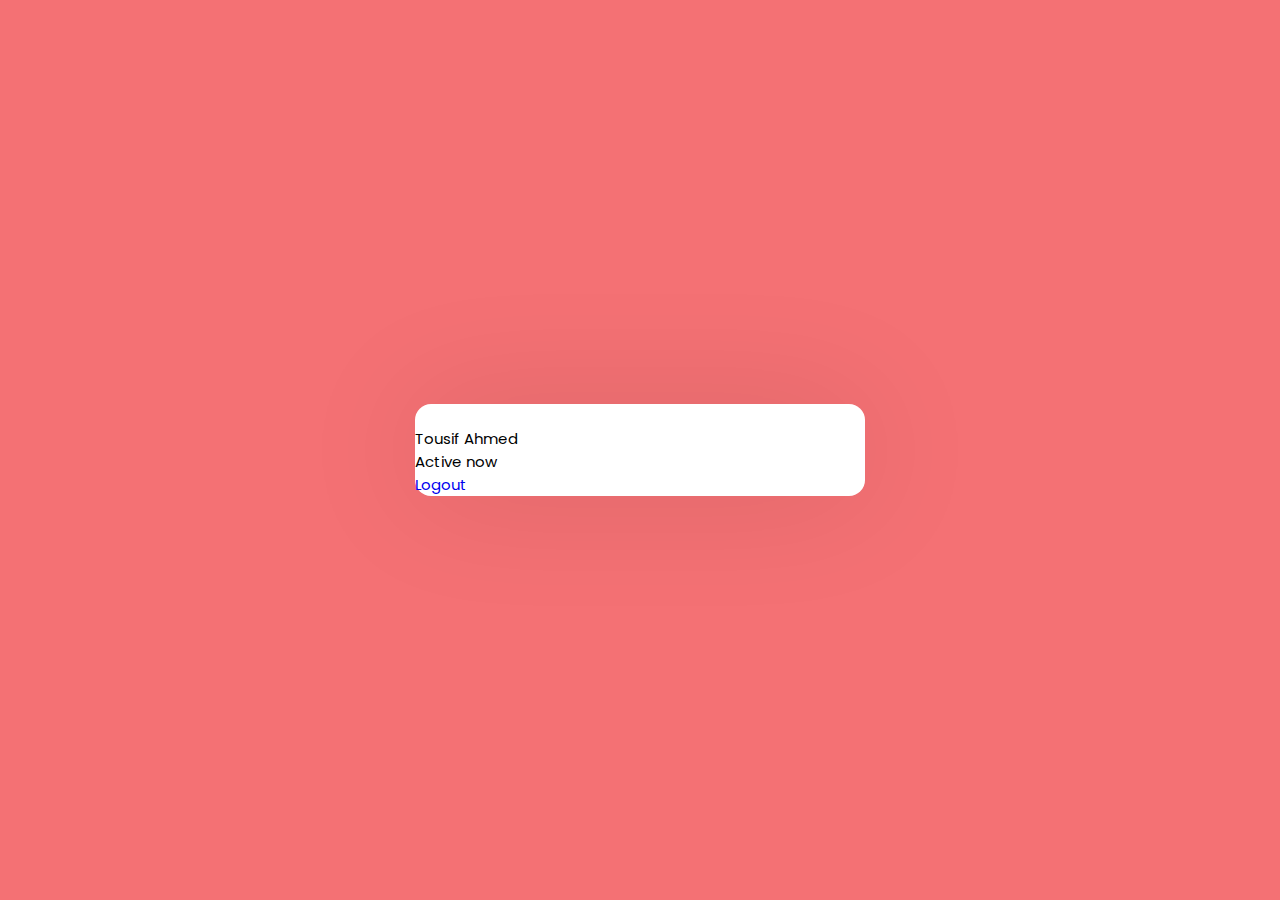
==== chat.html @ b1094d07 "Second update" ====
<!DOCTYPE html>
<html lang="en">

<head>
    <meta charset="UTF-8">
    <meta http-equiv="X-UA-Compatible" content="IE=edge">
    <meta name="viewport" content="width=device-width, initial-scale=1.0">
    <link rel="stylesheet" href="style.css">
    <link rel="stylesheet" href="https://cdnjs.cloudflare.com/ajax/libs/font-awesome/6.1.1/css/all.min.css">
    <link href='https://fonts.googleapis.com/css?family=Poppins' rel='stylesheet'>
    <title>Real time chat</title>
    <style>
        body {
            font-family: 'Poppins';
            font-size: 15px;
        }
    </style>
</head>

<body>
    <div class="wrapper">
        <section class="chat-area">
            <header>
                <div class="content">
                    <img src="#" alt="">
                    <div class="details">

                        <span>Tousif Ahmed</span>
                        <p>Active now</p>
                    </div>
                </div>

                <a href="#" class="logout">Logout</a>
            </header>


        </section>
    </div>
</body>

</html>
---- style.css ----
@import url('https://fonts.googleapis.com/css?family=Poppins');

* {
    margin: 0;
    padding: 0;
    box-sizing: border-box;
    text-decoration: none;
    font-family: 'Poppins', sans-serif;
}

body {
    display: flex;
    align-items: center;
    justify-content: center;
    min-height: 100vh;
    background: #f47174;
    padding: 0 10px;
}

.wrapper {
    background: #fff;
    width: 450px;
    border-radius: 16px;
    box-shadow: 0 0 128px 0 rgba(0, 0, 0, 0.1),
        0 32px 64px -48px rgba(0, 0, 0, 0.5);

}

.form {
    padding: 25px 30px;

}

.form header {
    font-size: 25px;
    font-weight: 600;
    padding-bottom: 10px;
    border-bottom: 1px solid #e6e6e6;
}

.form form {
    margin: 20px 0;
}

.form form .error-text {
    color: #721c24;
    background: #f8d7da;
    padding: 8px 10px;
    text-align: center;
    border-radius: 5px;
    margin-bottom: 10px;
    border: 1px solid #f5c6cb;
    display: none;
}


.form form .field {
    display: flex;
    flex-direction: column;
    margin-bottom: 10px;
    flex-direction: column;
    position: relative;

}

.form form .field i {
    position: absolute;
    right: 15px;
    color: #ccc;
    top: 70%;
    transform: translateY(-50%);
    cursor: pointer;
}

.form form .name-details {
    display: flex;
}

form .name-details .field:first-child {
    margin-right: 10px;
}

form .name-details .field:last-child {
    margin-left: 10px;
}

.form form .field input {
    outline: none;
}

.form form .image input {
    font-size: 17px;
}

.form form .button input {
    margin-top: 13px;
    height: 45px;
    border: none;
    font-size: 17px;
    font-weight: 400;
    background: #333;
    color: #fff;
    border-radius: 5px;
    cursor: pointer;
}

.form .link {
    text-align: center;
    margin: 10 0px;
    font-size: 17px;
}

.h1 {
    text-align: center;
}

.form .link .a {
    color: #333;
}

.form .a:hover {
    text-decoration: underline;
}

.form form .input input {
    height: 40px;
    width: 100%;
    font-size: 16px;
    padding: 0 10px;
    border: 1px solid #ccc;
    border-radius: 5px;


}

/*user search design*/
.users {
    padding: 25px 30px;
}

.users header,
.users-list a{
    display: flex;
    align-items: center;
    padding-bottom: 20px;
    border-bottom: 1px solid #e6e6e6;
    justify-content: space-between;
}

.users header .content img {
    height: 50px;
    width: 50px;
}

:is(.users, .users-list) .content{
    display: flex;
    align-items: center;
  }
:is(.users, .users-list) .content .details{
    color: #000;
    margin-left: 20px;
  }
:is(.users, .users-list) .details span{
    font-size: 18px;
    font-weight: 500;
  }

.wrapper img {
    object-fit: cover;
    border-radius: 50%;
}

.users header .details {
    margin-left: 15px;
}



.users header .logout {
    display: block;
    background: #333;
    color: #fff;
    outline: none;
    border: none;
    padding: 7px 15px;
    text-decoration: none;
    border-radius: 5px;
    font-size: 17px;
}

.users .search {
    margin: 20px 0;
    display: flex;
    position: relative;
    align-items: center;
    justify-content: space-between;
}

.users .search .text {
    font-size: 18px;
}

.users .search input {
    position: absolute;
    height: 42px;
    width: calc(100% - 50px);
    font-size: 16px;
    padding: 0 13px;
    border: 1px solid #ccc;
    outline: none;
    border-radius: 5px 0 0 5px;
}
.users .search button{
    width: 47px;
    height: 42px;
    font-size: 17px;
    cursor: pointer;
    border: none;
    background: #333;
    color: #fff;
    outline: none;
    border-radius: 0 5px 5px 0;
  }

.users-list{
    max-height: 350px;
    overflow-y: auto; /* Scroll bar */
  }
.users-list a .content img{
    height: 40px;
    width: 40px;
  }
.users-list a{
      padding-right: 15px;
      margin-bottom: 10px;
      padding-bottom: 10px;
      border-bottom-color: #f1f1f1;
  }
.users-list a:last-child{
      border: none;
      margin-bottom: 0px;
  }
.users-list a .status-dot{
    font-size: 12px;
    color: #468669;
    padding-left: 10px;
  }

.users-list::-webkit-scrollbar{
    width: 0px;

  }  

.users-list a .content p{
      color: #67676a;
  }  

.users-list a .status-dot.offline{ /* offline light in php*/
    color: #ccc;
}
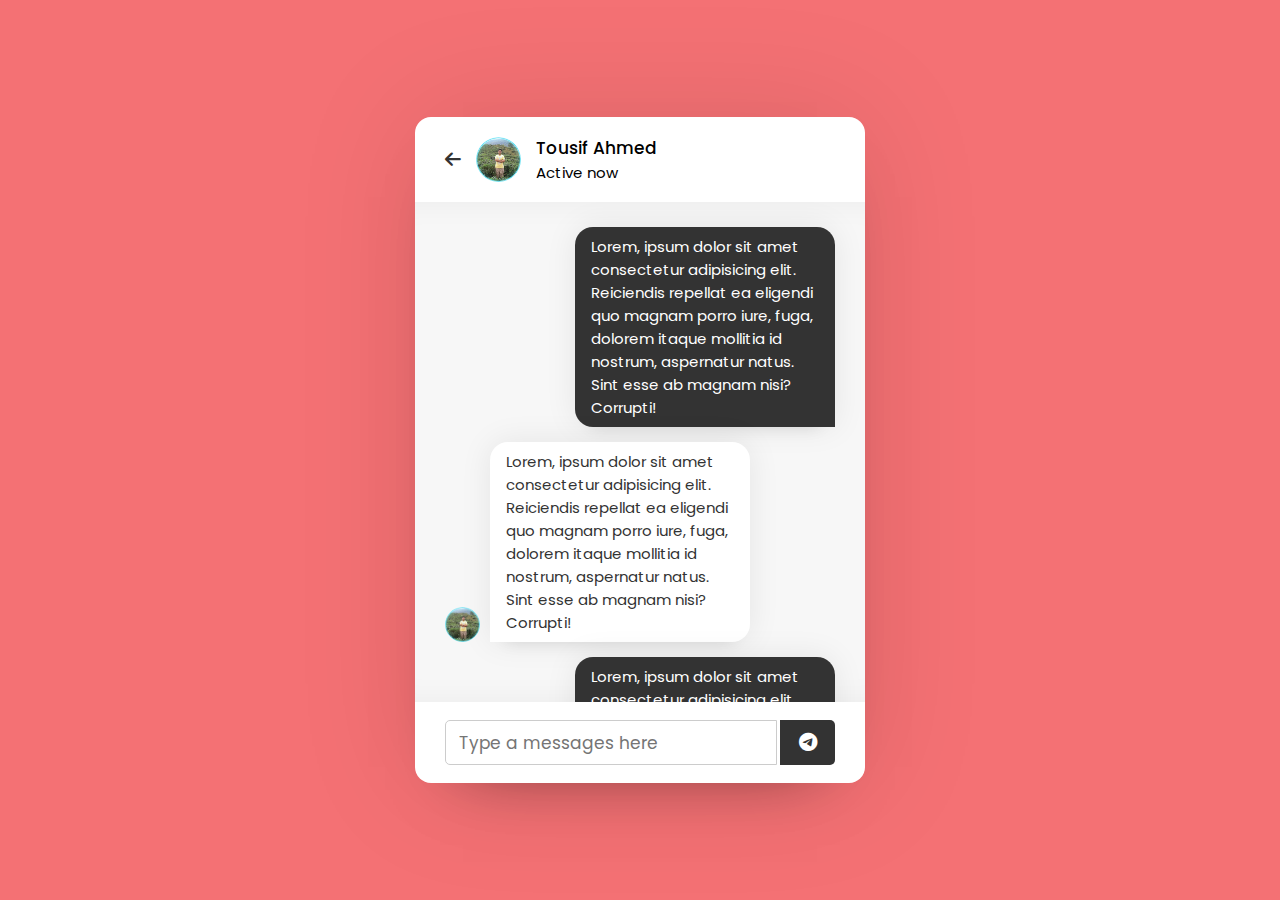
==== commit d12fa986: "3rd update" ====
--- a/chat.html
+++ b/chat.html
@@ -21,19 +21,66 @@
     <div class="wrapper">
         <section class="chat-area">
             <header>
-                <div class="content">
-                    <img src="#" alt="">
+                <a href="#" class="back-icon"><i class="fas fa-arrow-left"></i></a>
+                <img src="Photo.png" alt="">
+                    
                     <div class="details">
 
                         <span>Tousif Ahmed</span>
                         <p>Active now</p>
+                    </div>      
+            </header>
+            <div class="chat-box">
+                <div class="chat outgoing">
+                    <div class="details">
+                        <p>Lorem, ipsum dolor sit amet consectetur adipisicing elit. Reiciendis repellat ea eligendi quo magnam porro iure, fuga, dolorem itaque mollitia id nostrum, aspernatur natus. Sint esse ab magnam nisi? Corrupti!</p>
                     </div>
                 </div>
+                <div class="chat incoming">
+                    <img src="Photo.png" alt="">
+                    <div class="details">
+                        <p>Lorem, ipsum dolor sit amet consectetur adipisicing elit. Reiciendis repellat ea eligendi quo magnam porro iure, fuga, dolorem itaque mollitia id nostrum, aspernatur natus. Sint esse ab magnam nisi? Corrupti!</p>
+                    </div>
+                </div>
+                <div class="chat outgoing">
+                    <div class="details">
+                        <p>Lorem, ipsum dolor sit amet consectetur adipisicing elit. Reiciendis repellat ea eligendi quo magnam porro iure, fuga, dolorem itaque mollitia id nostrum, aspernatur natus. Sint esse ab magnam nisi? Corrupti!</p>
+                    </div>
+                </div>
+                <div class="chat incoming">
+                    <img src="Photo.png" alt="">
+                    <div class="details">
+                        <p>Lorem, ipsum dolor sit amet consectetur adipisicing elit. Reiciendis repellat ea eligendi quo magnam porro iure, fuga, dolorem itaque mollitia id nostrum, aspernatur natus. Sint esse ab magnam nisi? Corrupti!</p>
+                    </div>
+                </div>
+                <div class="chat outgoing">
+                    <div class="details">
+                        <p>Lorem, ipsum dolor sit amet consectetur adipisicing elit. Reiciendis repellat ea eligendi quo magnam porro iure, fuga, dolorem itaque mollitia id nostrum, aspernatur natus. Sint esse ab magnam nisi? Corrupti!</p>
+                    </div>
+                </div>
+                <div class="chat incoming">
+                    <img src="Photo.png" alt="">
+                    <div class="details">
+                        <p>Lorem, ipsum dolor sit amet consectetur adipisicing elit. Reiciendis repellat ea eligendi quo magnam porro iure, fuga, dolorem itaque mollitia id nostrum, aspernatur natus. Sint esse ab magnam nisi? Corrupti!</p>
+                    </div>
+                </div>
+                <div class="chat outgoing">
+                    <div class="details">
+                        <p>Lorem, ipsum dolor sit amet consectetur adipisicing elit. Reiciendis repellat ea eligendi quo magnam porro iure, fuga, dolorem itaque mollitia id nostrum, aspernatur natus. Sint esse ab magnam nisi? Corrupti!</p>
+                    </div>
+                </div>
+                <div class="chat incoming">
+                    <img src="Photo.png" alt="">
+                    <div class="details">
+                        <p>Lorem, ipsum dolor sit amet consectetur adipisicing elit. Reiciendis repellat ea eligendi quo magnam porro iure, fuga, dolorem itaque mollitia id nostrum, aspernatur natus. Sint esse ab magnam nisi? Corrupti!</p>
+                    </div>
+                </div>
+            </div>
+             <form action="#" class="typing-area">
+                <input type="text" placeholder="Type a messages here">
+                <button><i class="fab fa-telegram-plane"></i></button>
 
-                <a href="#" class="logout">Logout</a>
-            </header>
-
-
+             </form>
         </section>
     </div>
 </body>
--- a/style.css
+++ b/style.css
@@ -257,4 +257,115 @@
 
 .users-list a .status-dot.offline{ /* offline light in php*/
     color: #ccc;
-}  +}  
+
+
+/* Chat Area CSS Start for tousif */
+
+.chat-area header{
+    display: flex;
+    align-items: center;
+    padding: 18px 30px;
+  }
+.chat-area header .back-icon{
+    color: #333;
+    font-size: 18px;
+  }  
+
+.chat-area header img{
+    height: 45px;
+    width: 45px;
+    margin: 0 15px;
+  }  
+
+.chat-area header span{
+    font-size: 17px;
+    font-weight: 500;
+  }  
+
+.chat-box{
+    height: 500px;
+    overflow-y: auto;
+    padding: 10px 30px 20px 30px;
+    background: #f7f7f7;
+    box-shadow: inset 0 32px 32px -32px rgb(0 0 0 / 5%),
+                inset 0 -32px 32px -32px rgb(0 0 0 / 5%);
+  }  
+.chat-box .chat {
+    margin: 15px 0;
+  }
+
+.chat-box .chat p{
+    word-wrap: break-word;
+    padding: 8px 16px;
+    box-shadow: 0 0 32px rgb(0 0 0 / 8%),
+                0 16px 16px -16px rgb(0 0 0 / 10%);
+}  
+
+.chat-box .outgoing{
+    display: flex;
+  }
+  
+.outgoing .details p{
+    background: #333;
+    color: #fff;
+    border-radius: 18px 18px 0 18px;
+  } 
+
+.chat-box .outgoing .details{
+    margin-left: auto;
+    max-width: calc(100% - 130px);
+  } 
+.chat-box .incoming{
+    display: flex;
+    align-items: center;
+    align-items: flex-end;
+  }
+.chat-box .incoming img{
+    height: 35px;
+    width: 35px;
+  }
+  
+.incoming .details {
+    margin-left: 10px;
+    margin-right: auto;
+    max-width: calc(100% - 130px);
+} 
+  
+.incoming .details p{
+    background: #fff;
+    color: #333;
+    border-radius: 18px 18px 18px 0;
+  }  
+
+.chat-area .typing-area{
+    padding: 18px 30px;
+    display: flex;
+    justify-content: space-between;
+  }
+  
+.typing-area input{
+    height: 45px;
+    width: calc(100% - 58px);
+    font-size: 17px;
+    padding: 0 13px;
+    border: 1px solid #ccc;
+    outline: none;
+    border-radius: 5px 0 0 5px;
+  }  
+
+.typing-area button{
+    color: #fff;
+    width: 55px;
+    border: none;
+    outline: none;
+    background: #333;
+    font-size: 19px;
+    cursor: pointer;
+    pointer-events: none;
+    border-radius: 0 5px 5px 0;
+    transition: all 0.3s ease;
+  }
+:is(.users-list, .chat-box)::-webkit-scrollbar{ /* scroll hide*/
+    width: 0px;
+  }   